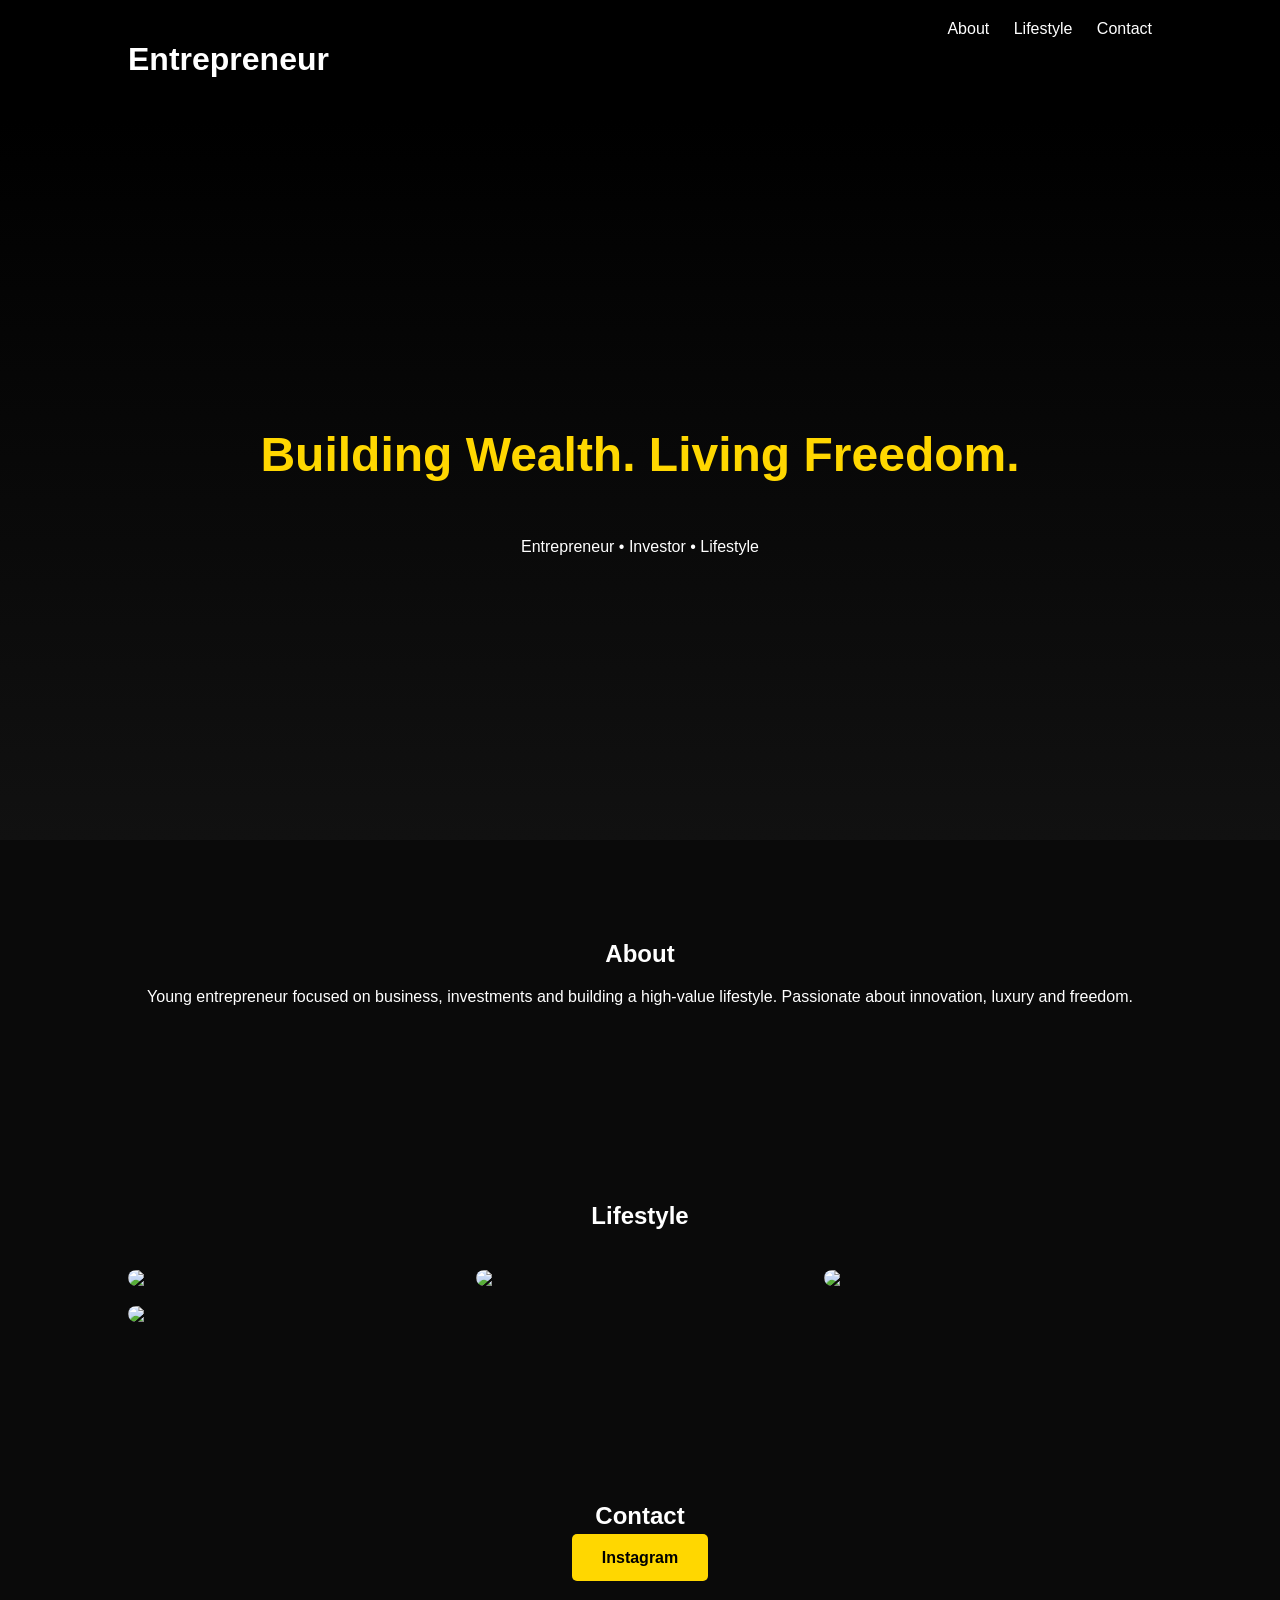
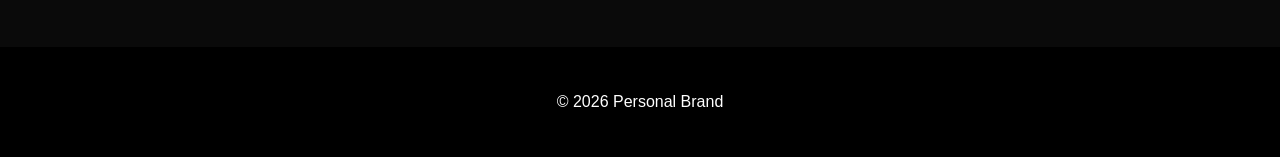
==== index.html @ 362df5ae "Add files via upload" ====
<!DOCTYPE html>
<html lang="en">
<head>
<meta charset="UTF-8">
<meta name="viewport" content="width=device-width, initial-scale=1.0">
<title>Luxury Entrepreneur</title>
<link rel="stylesheet" href="style.css">
<script defer src="script.js"></script>
</head>

<body>

<header>
<h1>Entrepreneur</h1>
<nav>
<a href="#about">About</a>
<a href="#gallery">Lifestyle</a>
<a href="#contact">Contact</a>
</nav>
</header>

<section class="hero">
<h2>Building Wealth. Living Freedom.</h2>
<p>Entrepreneur • Investor • Lifestyle</p>
</section>

<section id="about" class="about">
<h2>About</h2>
<p>
Young entrepreneur focused on business, investments and building a
high-value lifestyle. Passionate about innovation, luxury and freedom.
</p>
</section>

<section id="gallery" class="gallery">
<h2>Lifestyle</h2>

<div class="grid">

<img src="images/car.jpg">
<img src="images/watch.jpg">
<img src="images/jet.jpg">
<img src="images/city.jpg">

</div>

</section>

<section id="contact" class="contact">
<h2>Contact</h2>

<a class="button" href="https://instagram.com">Instagram</a>

</section>

<footer>
<p>© 2026 Personal Brand</p>
</footer>

</body>
</html>
---- style.css ----
body{
margin:0;
font-family:Arial, Helvetica, sans-serif;
background:#0a0a0a;
color:white;
}

header{
display:flex;
justify-content:space-between;
padding:20px 10%;
background:black;
}

nav a{
color:white;
margin-left:20px;
text-decoration:none;
}

.hero{
height:80vh;
display:flex;
flex-direction:column;
justify-content:center;
align-items:center;
text-align:center;
background:linear-gradient(black, #111);
}

.hero h2{
font-size:48px;
color:gold;
}

.about{
padding:80px 10%;
text-align:center;
}

.gallery{
padding:80px 10%;
text-align:center;
}

.grid{
display:grid;
grid-template-columns:repeat(auto-fit,minmax(250px,1fr));
gap:20px;
margin-top:40px;
}

.grid img{
width:100%;
border-radius:10px;
transition:transform 0.4s;
}

.grid img:hover{
transform:scale(1.05);
}

.contact{
padding:80px 10%;
text-align:center;
}

.button{
background:gold;
color:black;
padding:15px 30px;
text-decoration:none;
border-radius:5px;
font-weight:bold;
}

footer{
text-align:center;
padding:30px;
background:black;
}
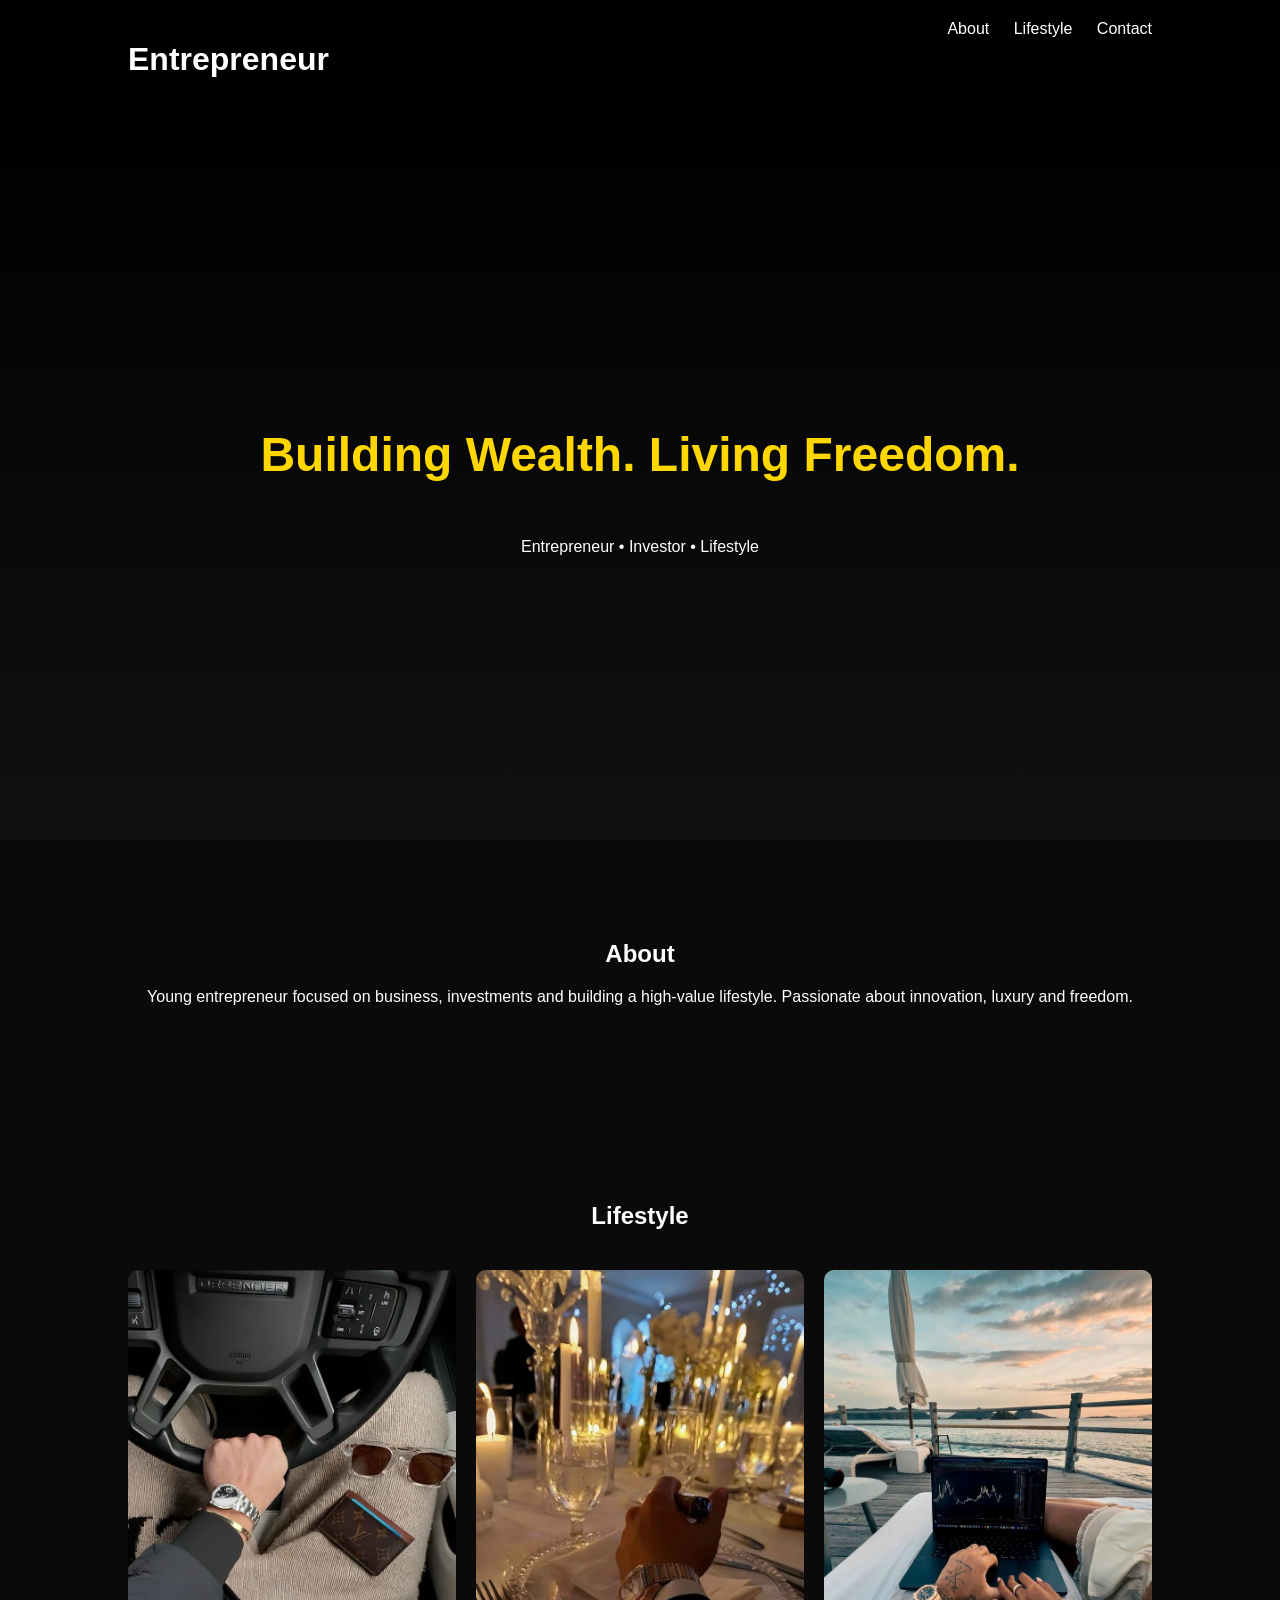
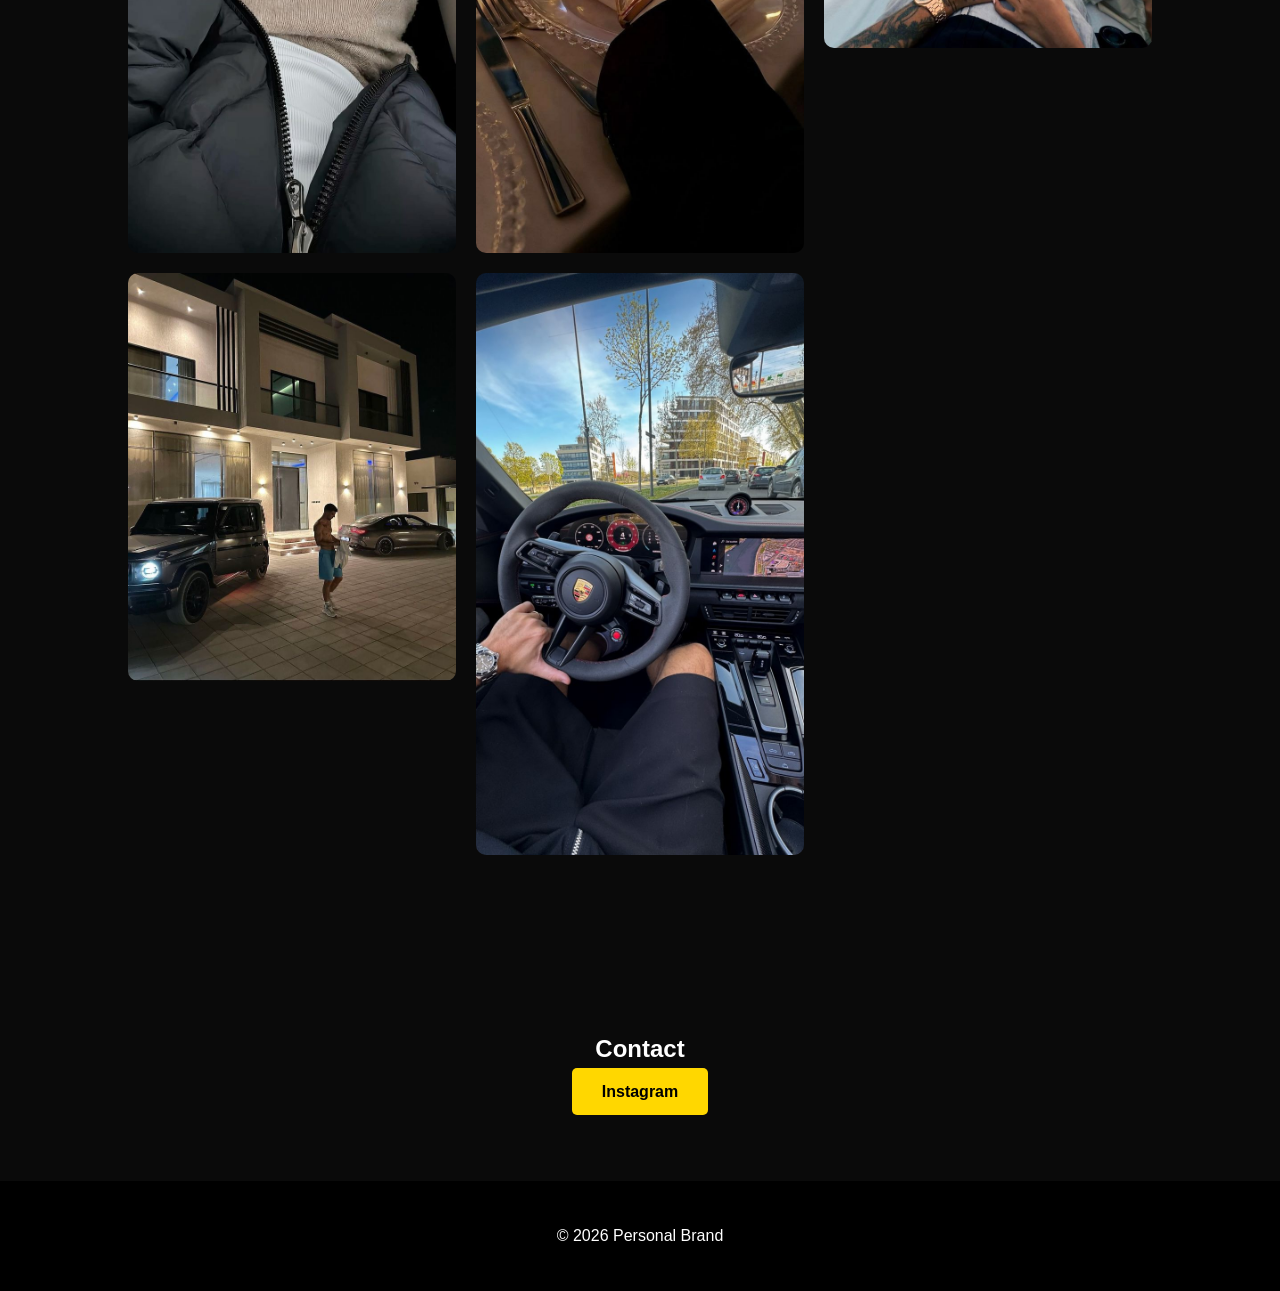
==== commit cf10e6e8: "Update index.html" ====
--- a/index.html
+++ b/index.html
@@ -37,10 +37,11 @@
 
 <div class="grid">
 
-<img src="images/car.jpg">
-<img src="images/watch.jpg">
-<img src="images/jet.jpg">
-<img src="images/city.jpg">
+<img src="télécharger (4).jpg">
+<img src="télécharger (3).jpg">
+<img src="télécharger (2).jpg">
+<img src="télécharger (1).jpg">
+<img src="télécharger.jpg">
 
 </div>
 
@@ -58,4 +59,4 @@
 </footer>
 
 </body>
-</html>+</html>
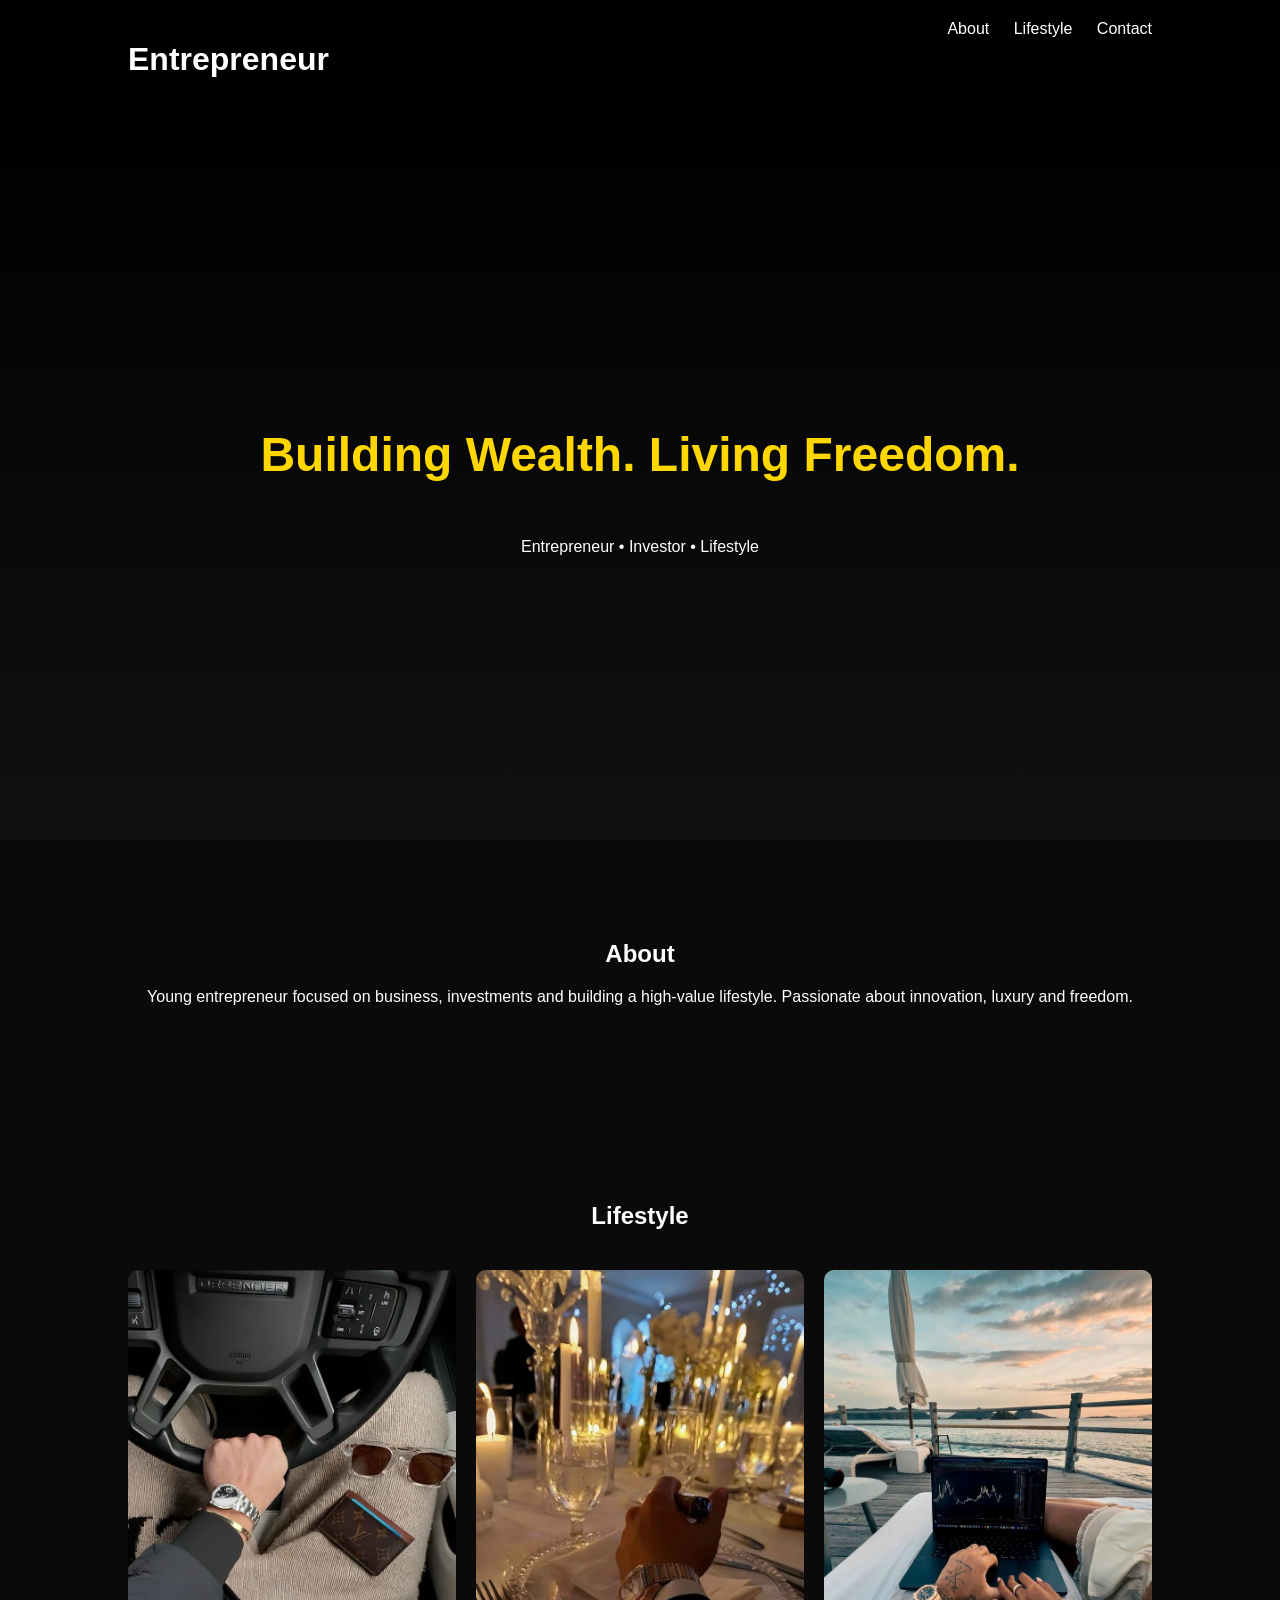
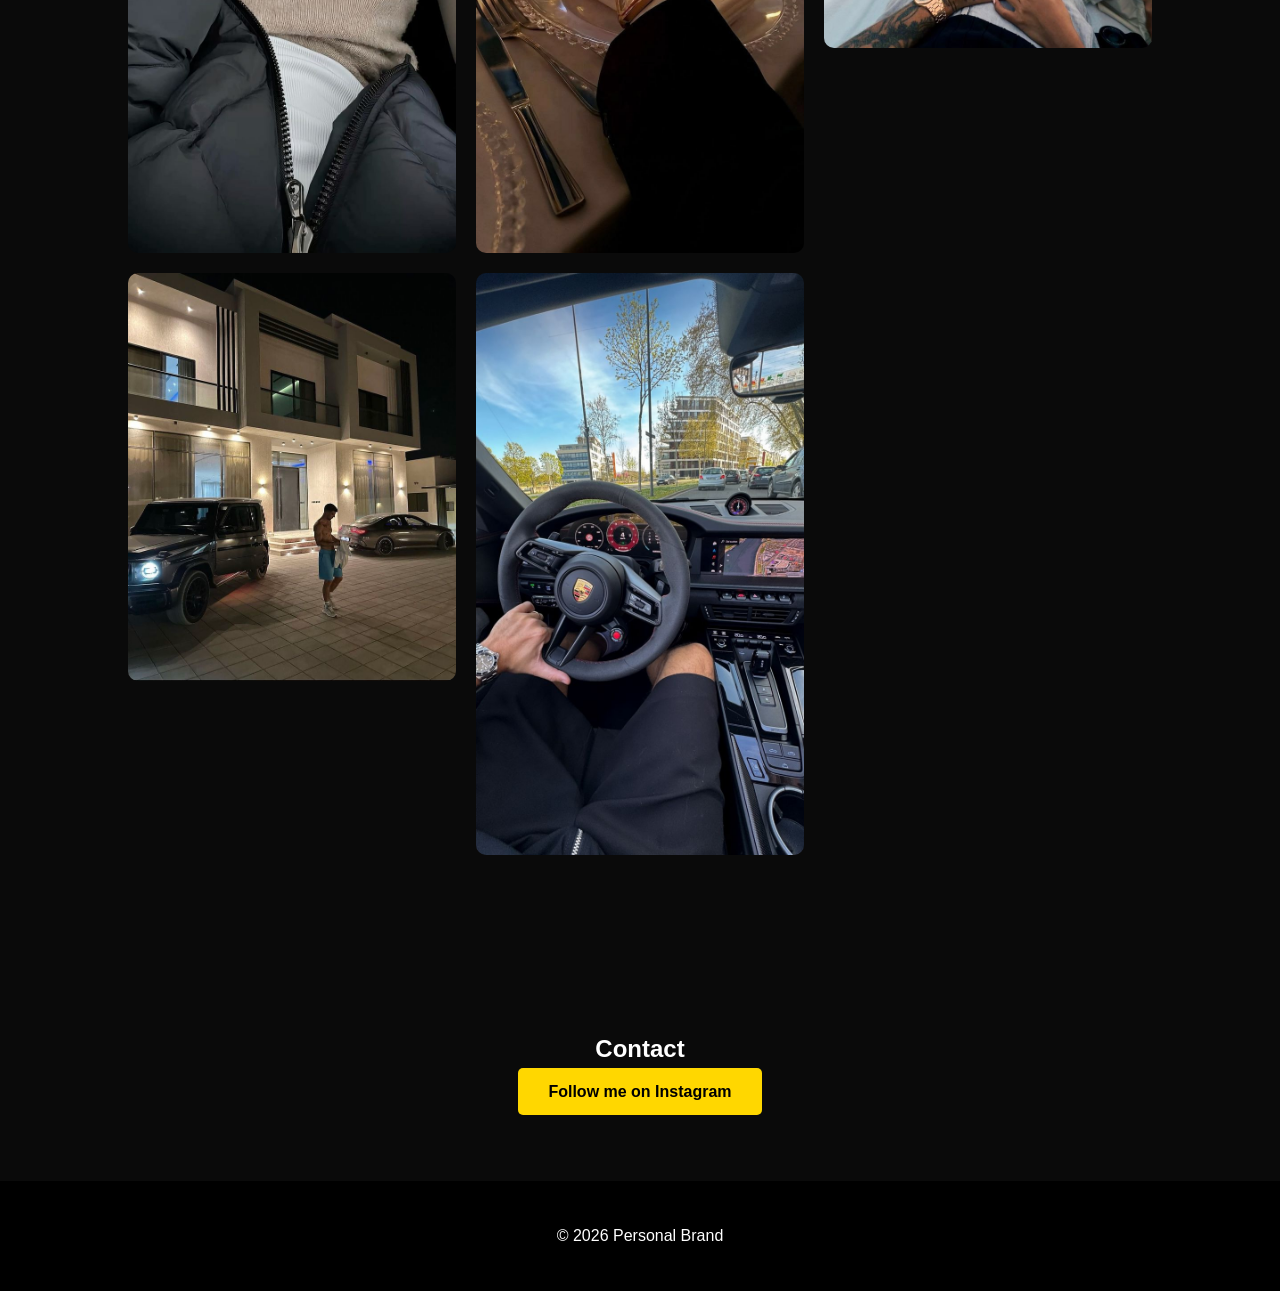
==== commit 89c74284: "Update index.html" ====
--- a/index.html
+++ b/index.html
@@ -50,7 +50,7 @@
 <section id="contact" class="contact">
 <h2>Contact</h2>
 
-<a class="button" href="https://instagram.com">Instagram</a>
+<a class="button" href="https://instagram.com/pro_communication2026">Follow me on Instagram</a>
 
 </section>
 
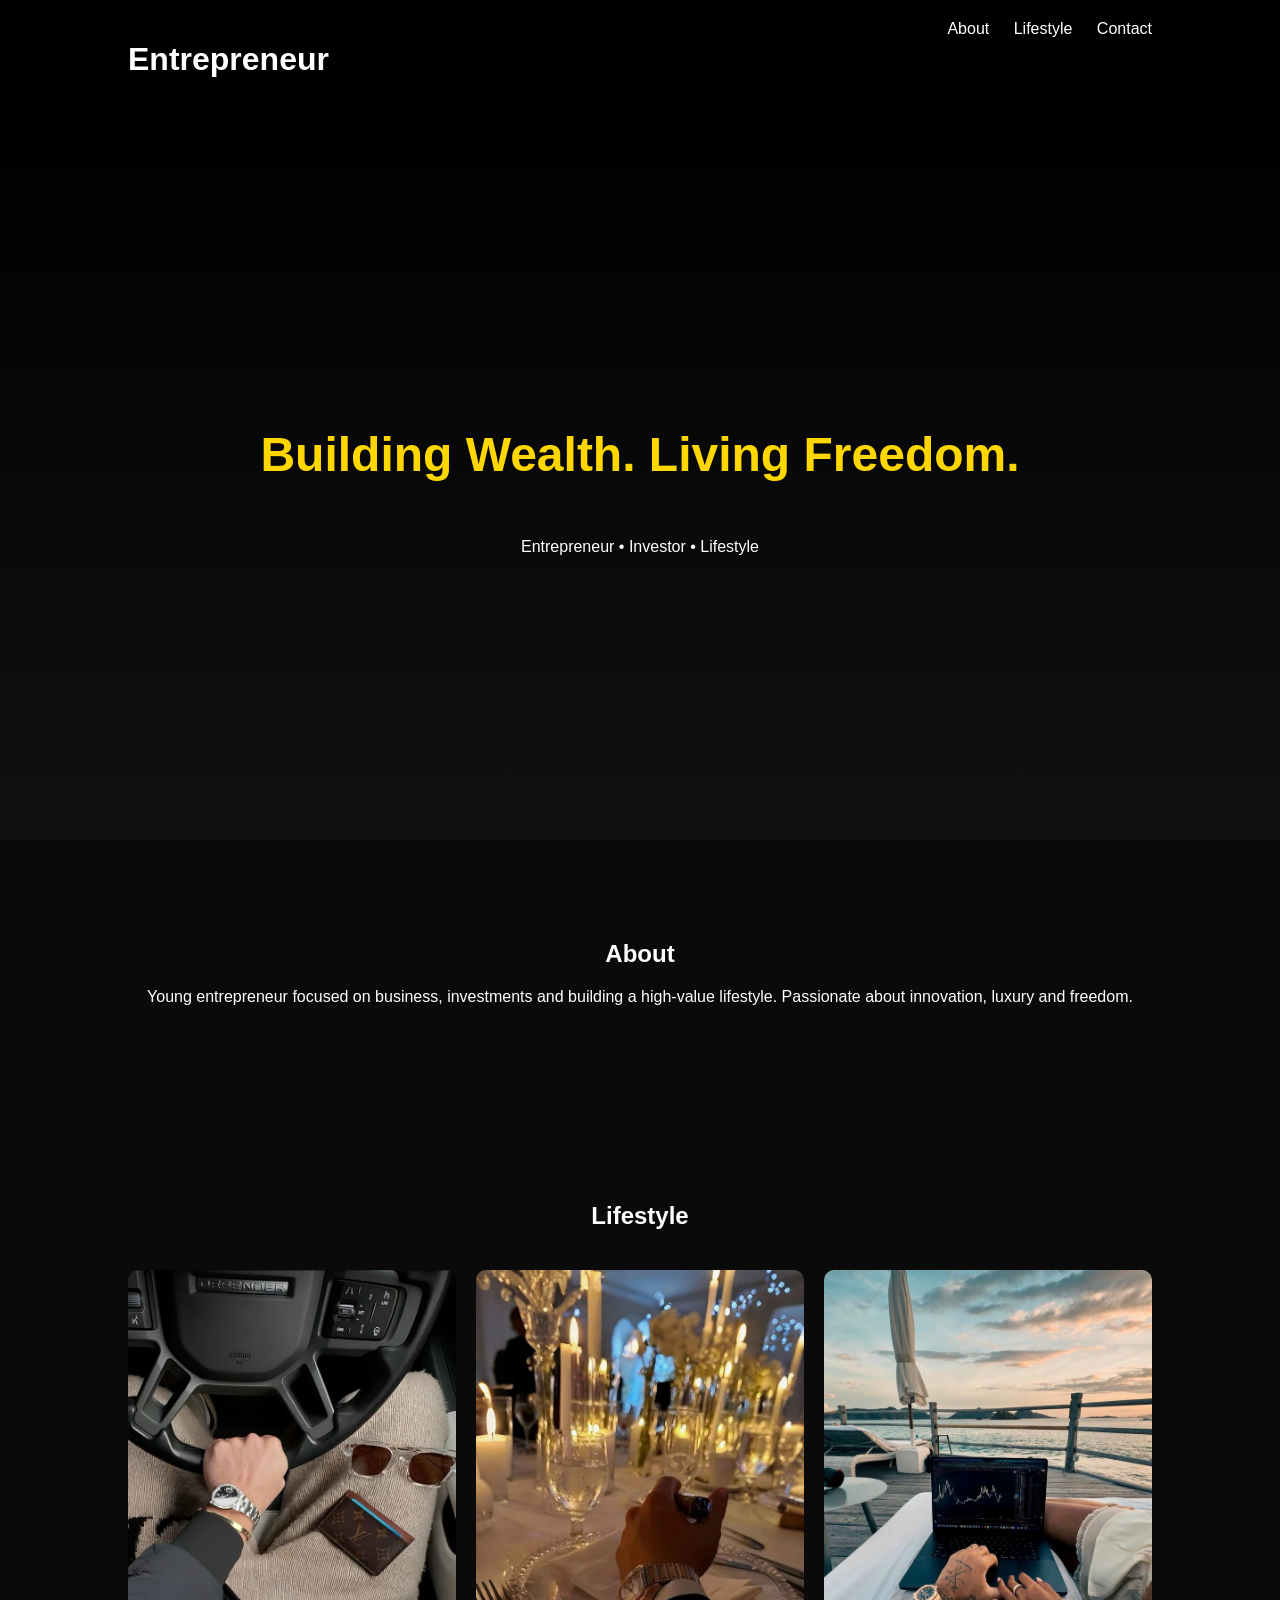
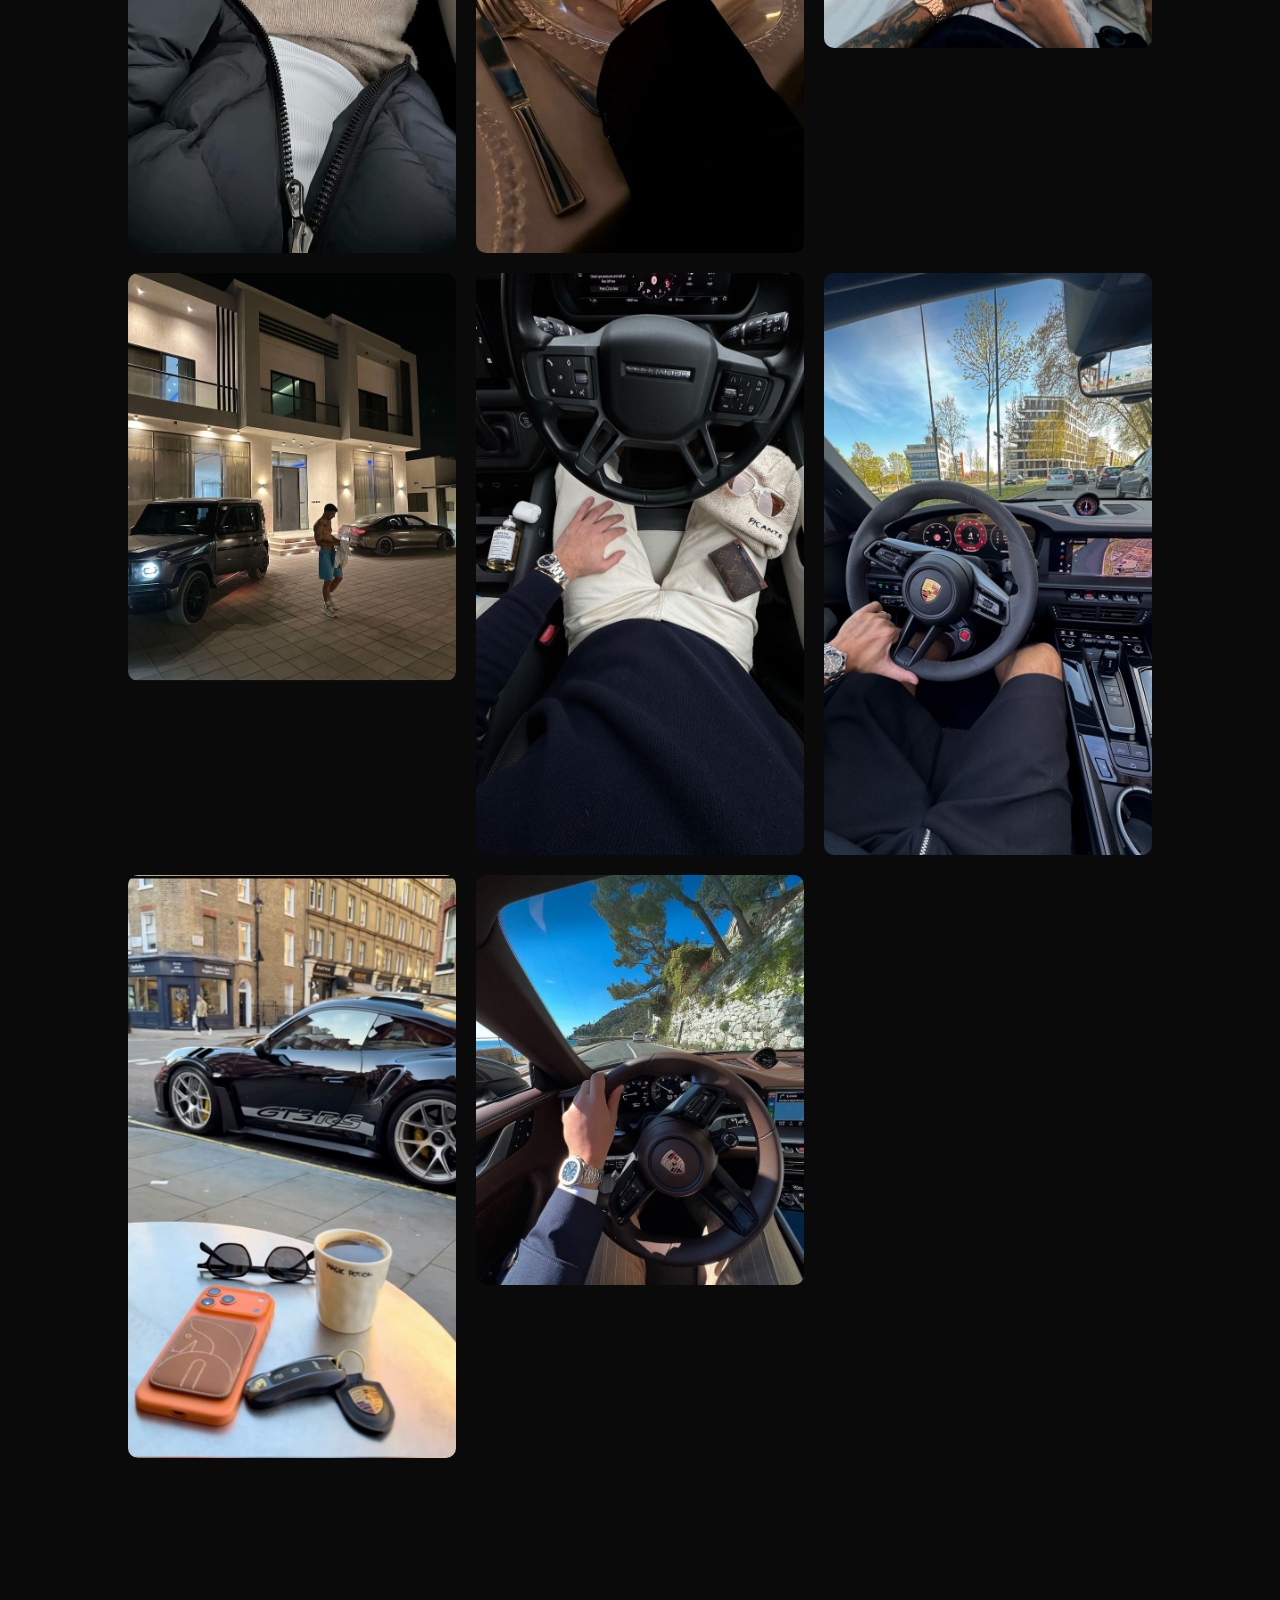
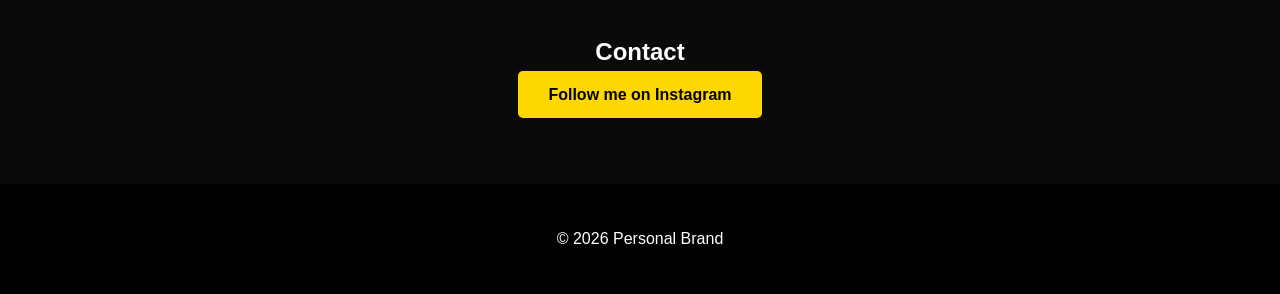
==== commit 1ab4289f: "Update index.html" ====
--- a/index.html
+++ b/index.html
@@ -41,7 +41,11 @@
 <img src="télécharger (3).jpg">
 <img src="télécharger (2).jpg">
 <img src="télécharger (1).jpg">
+<img src="télécharger (5).jpg">
 <img src="télécharger.jpg">
+<img src="télécharger (6).jpg">
+<img src="😍.jpg">
+
 
 </div>
 
